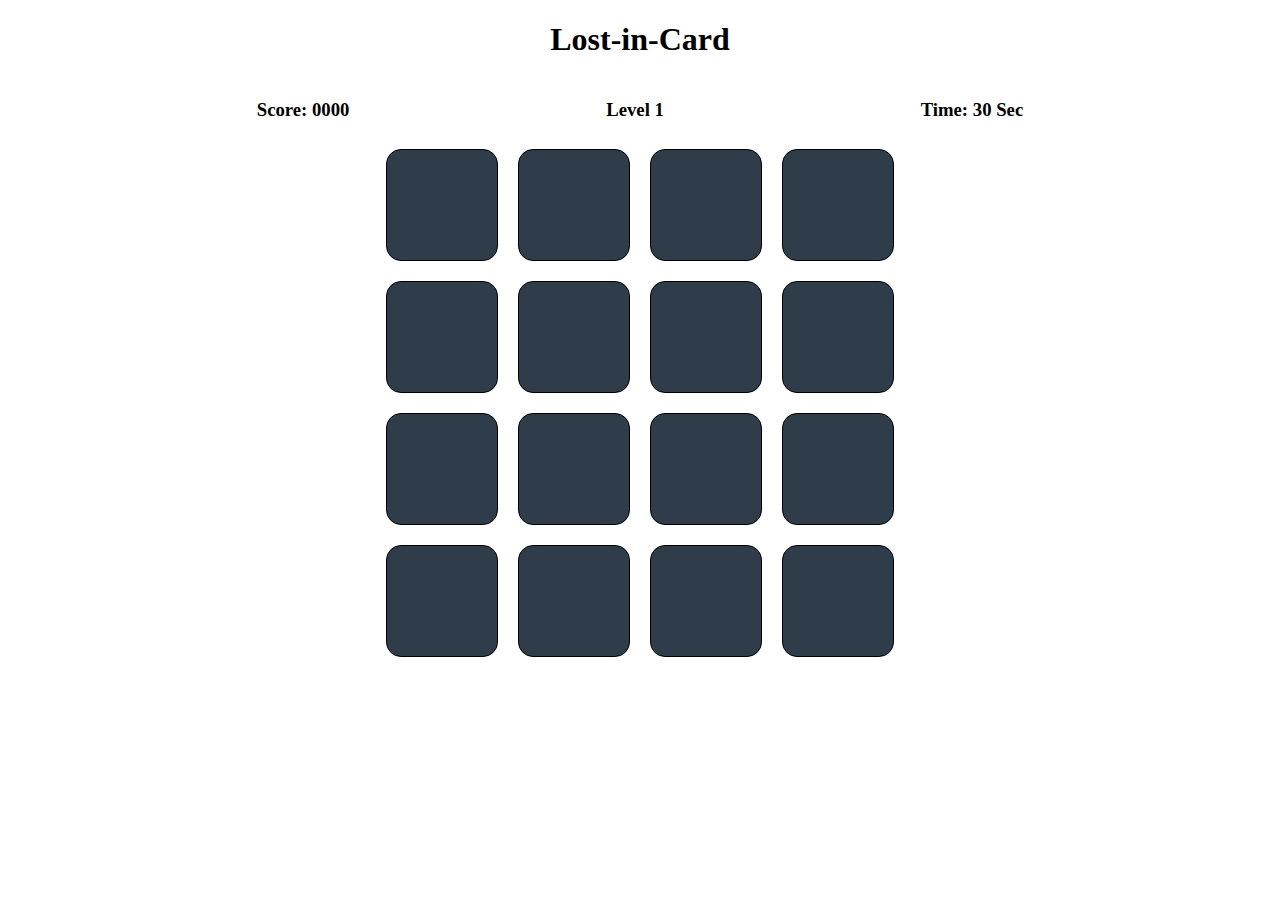
==== index.html @ 6efd9b19 "create structure and simple style for the game" ====
<!DOCTYPE html>
<html lang="en">
<head>
  <meta charset="UTF-8">
  <meta name="viewport" content="width=device-width, initial-scale=1.0">
  <link rel="stylesheet" href="style.css">
  <script defer src="script.js"></script>
  <title>Lost-in-Card</title>
</head>
<body>
  <h1>Lost-in-Card</h1>

  <section>
    <h3>Score: <span id="score">0000</span></h3>
    <h3>Level <span id="level">1</span></h3>
    <h3>Time: <span id="time">30 </span>Sec</h3>
  </section>

  <main>

    <div class="row">

      <!-- <diV class="card">
        <div class="front">
          <h4>front</h4>
        </div>
        <div class="back">
          <h4 id="question">Qhhhhh</h4>
        </div>
      </div> -->
      <div class="card cards">
        <span class="qOne"></span>
        <span class="aOne"></span>
        <span class="ansOne"></span>
      </div>

      <div class="card cards">
        <span class="qOne"></span>
        <span class="aOne"></span>
        <span class="ansOne"></span>
      </div>

      <div class="card cards">
        <span class="qOne"></span>
        <span class="aOne"></span>
        <span class="ansOne"></span>
      </div>

      <div class="card cards">
        <span class="qOne"></span>
        <span class="aOne"></span>
        <span class="ansOne"></span>
      </div>
      
    </div>

    <div class="row">

      <div class="card cards">
        <span class="qOne"></span>
        <span class="aOne"></span>
        <span class="ansOne"></span>
      </div>

      <div class="card cards">
        <span class="qOne"></span>
        <span class="aOne"></span>
        <span class="ansOne"></span>
      </div>

      <div class="card cards">
        <span class="qOne"></span>
        <span class="aOne"></span>
        <span class="ansOne"></span>
      </div>

      <div class="card cards">
        <span class="qOne"></span>
        <span class="aOne"></span>
        <span class="ansOne"></span>
      </div>

    </div>
    <div class="row">

      <div class="card cards">
        <span class="qOne"></span>
        <span class="aOne"></span>
        <span class="ansOne"></span>
      </div>

      <div class="card cards">
        <span class="qOne"></span>
        <span class="aOne"></span>
        <span class="ansOne"></span>
      </div>

      <div class="card cards">
        <span class="qOne"></span>
        <span class="aOne"></span>
        <span class="ansOne"></span>
      </div>

      <div class="card cards">
        <span class="qOne"></span>
        <span class="aOne"></span>
        <span class="ansOne"></span>
      </div>

    </div>
    <div class="row">
      <div class="card cards">
        <span class="qOne"></span>
        <span class="aOne"></span>
        <span class="ansOne"></span>
      </div>

      <div class="card cards">
        <span class="qOne"></span>
        <span class="aOne"></span>
        <span class="ansOne"></span>
      </div>

      <div class="card cards">
        <span class="qOne"></span>
        <span class="aOne"></span>
        <span class="ansOne"></span>
      </div>

      <div class="card cards">
        <span class="qOne"></span>
        <span class="aOne"></span>
        <span class="ansOne"></span>
      </div>

    </div>
  </main>
</body>
</html>
---- style.css ----
body {
  margin: 0;
  padding: 0;
}

section {
  display: flex;
  justify-content: space-evenly;
}

h1 {
  text-align: center;
}

main {
  background-color: red;
  height: 90hv;
  width: 90vh;
  display: inline;
}

.row {
  display: flex;
  justify-content: center;
  text-align: center;
}
.card {
  margin: 10px;
  background-color: #2e3d49;
  font-size: 0;
  width: 110px;
  height: 110px;
  border: 1px solid black;
  border-radius: 15px;
  opacity: 1;
  /*position: relative;
  transition: all 0.8s ease;
  transform-style: preserve-3d;*/
}

.front {
  position: absolute;
  backface-visibility: hidden;
}

.back {
  position: absolute;
  backface-visibility: hidden;
  transform: rotateY(180deg);
}

.flipCard {
  transform: rotateY(180deg);
}

.open {
  transform: rotateY(0);
  background-color: rgb(249, 241, 241);
  font-size: 12px;
}
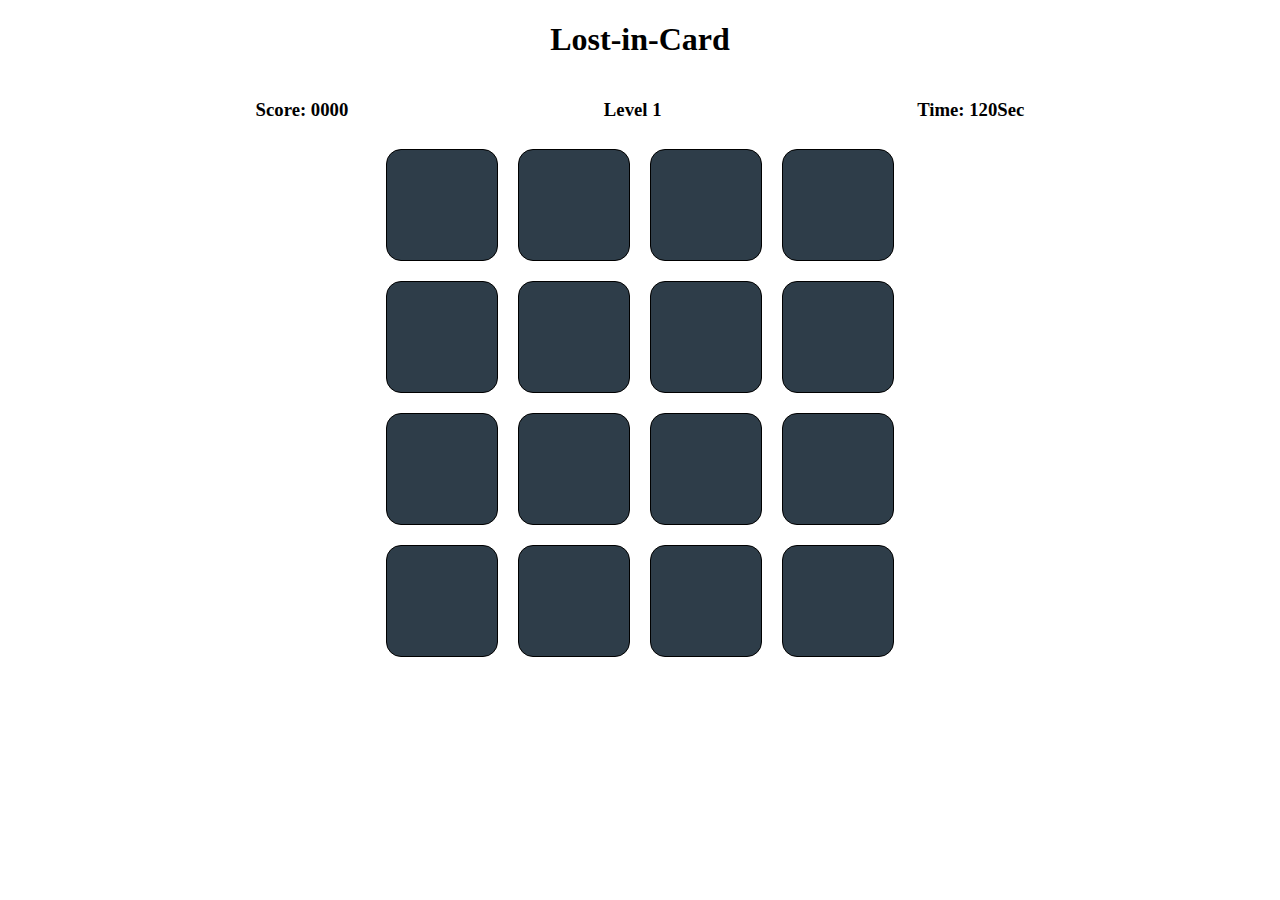
==== commit bd273e14: "create winner display and update randomization cards" ====
--- a/index.html
+++ b/index.html
@@ -13,7 +13,7 @@
   <section>
     <h3>Score: <span id="score">0000</span></h3>
     <h3>Level <span id="level">1</span></h3>
-    <h3>Time: <span id="time">30 </span>Sec</h3>
+    <h3>Time: <span id="time">120</span>Sec</h3>
   </section>
 
   <main>
@@ -28,7 +28,7 @@
           <h4 id="question">Qhhhhh</h4>
         </div>
       </div> -->
-      <div class="card cards">
+      <div class="card cards ">
         <span class="qOne"></span>
         <span class="aOne"></span>
         <span class="ansOne"></span>
@@ -38,18 +38,21 @@
         <span class="qOne"></span>
         <span class="aOne"></span>
         <span class="ansOne"></span>
+
       </div>
 
       <div class="card cards">
         <span class="qOne"></span>
         <span class="aOne"></span>
         <span class="ansOne"></span>
+
       </div>
 
-      <div class="card cards">
+      <div class="card cards ">
         <span class="qOne"></span>
         <span class="aOne"></span>
         <span class="ansOne"></span>
+
       </div>
       
     </div>
@@ -60,24 +63,28 @@
         <span class="qOne"></span>
         <span class="aOne"></span>
         <span class="ansOne"></span>
+
       </div>
 
       <div class="card cards">
         <span class="qOne"></span>
         <span class="aOne"></span>
         <span class="ansOne"></span>
+
       </div>
 
       <div class="card cards">
         <span class="qOne"></span>
         <span class="aOne"></span>
         <span class="ansOne"></span>
+
       </div>
 
       <div class="card cards">
         <span class="qOne"></span>
         <span class="aOne"></span>
         <span class="ansOne"></span>
+
       </div>
 
     </div>
@@ -87,24 +94,28 @@
         <span class="qOne"></span>
         <span class="aOne"></span>
         <span class="ansOne"></span>
+
       </div>
 
       <div class="card cards">
         <span class="qOne"></span>
         <span class="aOne"></span>
         <span class="ansOne"></span>
+
       </div>
 
       <div class="card cards">
         <span class="qOne"></span>
         <span class="aOne"></span>
         <span class="ansOne"></span>
+
       </div>
 
       <div class="card cards">
         <span class="qOne"></span>
         <span class="aOne"></span>
         <span class="ansOne"></span>
+
       </div>
 
     </div>
@@ -113,27 +124,45 @@
         <span class="qOne"></span>
         <span class="aOne"></span>
         <span class="ansOne"></span>
+
       </div>
 
       <div class="card cards">
         <span class="qOne"></span>
         <span class="aOne"></span>
         <span class="ansOne"></span>
+
       </div>
 
       <div class="card cards">
         <span class="qOne"></span>
         <span class="aOne"></span>
         <span class="ansOne"></span>
+
       </div>
 
       <div class="card cards">
         <span class="qOne"></span>
         <span class="aOne"></span>
         <span class="ansOne"></span>
+
       </div>
 
     </div>
+
   </main>
+
+  <div id="gameStatus" style="display: none;">
+    <h1>Lost-in-Card</h1>
+    <h3>You <span class="status">Lost</span></h3>
+    <button><a href="index.html">play again</a></button>
+  </div>
+
+  <div id="gameStatusWin" style="display: none;">
+    <h1>Lost-in-Card</h1>
+    <h3>You Win</h3>
+    <button><a href="index2.html">Next level</a></button>
+  </div>
+
 </body>
 </html>--- a/style.css
+++ b/style.css
@@ -17,6 +17,7 @@
   height: 90hv;
   width: 90vh;
   display: inline;
+  position: relative;
 }
 
 .row {
@@ -58,3 +59,34 @@
   background-color: rgb(249, 241, 241);
   font-size: 12px;
 }
+
+h3 {
+  text-align: center;
+}
+
+#gameStatus {
+  /*display: none;*/
+  width: 40%;
+  height: 25%;
+  background-color: #0057e3bc;
+  text-align: center;
+  /*display: flex;
+  justify-content: center;
+  align-items: center;*/
+  position: fixed;
+  top: 50%;
+  left: 50%;
+  transform: translate(-50%, -50%);
+}
+
+#gameStatusWin {
+  width: 40%;
+  height: 25%;
+  background-color: #0057e3bc;
+  text-align: center;
+
+  position: fixed;
+  top: 50%;
+  left: 50%;
+  transform: translate(-50%, -50%);
+}
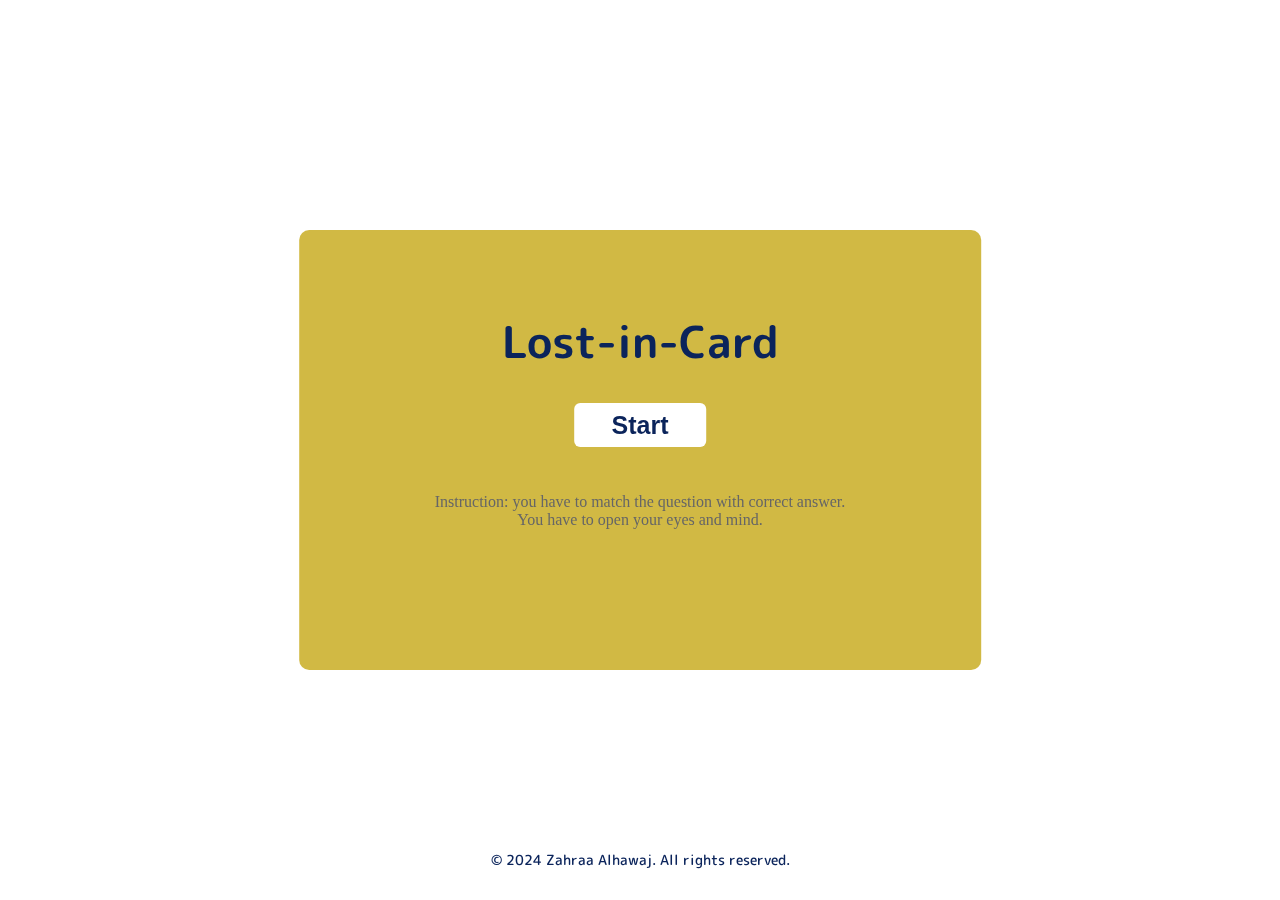
==== commit 5040c930: "update readme" ====
--- a/index.html
+++ b/index.html
@@ -3,166 +3,23 @@
 <head>
   <meta charset="UTF-8">
   <meta name="viewport" content="width=device-width, initial-scale=1.0">
+  <link rel="shourtcut icon" type="icon" href="https://i.ibb.co/CvQNTbF/card.png">
   <link rel="stylesheet" href="style.css">
-  <script defer src="script.js"></script>
   <title>Lost-in-Card</title>
 </head>
 <body>
-  <h1>Lost-in-Card</h1>
 
-  <section>
-    <h3>Score: <span id="score">0000</span></h3>
-    <h3>Level <span id="level">1</span></h3>
-    <h3>Time: <span id="time">120</span>Sec</h3>
-  </section>
-
-  <main>
-
-    <div class="row">
-
-      <!-- <diV class="card">
-        <div class="front">
-          <h4>front</h4>
-        </div>
-        <div class="back">
-          <h4 id="question">Qhhhhh</h4>
-        </div>
-      </div> -->
-      <div class="card cards ">
-        <span class="qOne"></span>
-        <span class="aOne"></span>
-        <span class="ansOne"></span>
-      </div>
-
-      <div class="card cards">
-        <span class="qOne"></span>
-        <span class="aOne"></span>
-        <span class="ansOne"></span>
-
-      </div>
-
-      <div class="card cards">
-        <span class="qOne"></span>
-        <span class="aOne"></span>
-        <span class="ansOne"></span>
-
-      </div>
-
-      <div class="card cards ">
-        <span class="qOne"></span>
-        <span class="aOne"></span>
-        <span class="ansOne"></span>
-
-      </div>
-      
-    </div>
-
-    <div class="row">
-
-      <div class="card cards">
-        <span class="qOne"></span>
-        <span class="aOne"></span>
-        <span class="ansOne"></span>
-
-      </div>
-
-      <div class="card cards">
-        <span class="qOne"></span>
-        <span class="aOne"></span>
-        <span class="ansOne"></span>
-
-      </div>
-
-      <div class="card cards">
-        <span class="qOne"></span>
-        <span class="aOne"></span>
-        <span class="ansOne"></span>
-
-      </div>
-
-      <div class="card cards">
-        <span class="qOne"></span>
-        <span class="aOne"></span>
-        <span class="ansOne"></span>
-
-      </div>
-
-    </div>
-    <div class="row">
-
-      <div class="card cards">
-        <span class="qOne"></span>
-        <span class="aOne"></span>
-        <span class="ansOne"></span>
-
-      </div>
-
-      <div class="card cards">
-        <span class="qOne"></span>
-        <span class="aOne"></span>
-        <span class="ansOne"></span>
-
-      </div>
-
-      <div class="card cards">
-        <span class="qOne"></span>
-        <span class="aOne"></span>
-        <span class="ansOne"></span>
-
-      </div>
-
-      <div class="card cards">
-        <span class="qOne"></span>
-        <span class="aOne"></span>
-        <span class="ansOne"></span>
-
-      </div>
-
-    </div>
-    <div class="row">
-      <div class="card cards">
-        <span class="qOne"></span>
-        <span class="aOne"></span>
-        <span class="ansOne"></span>
-
-      </div>
-
-      <div class="card cards">
-        <span class="qOne"></span>
-        <span class="aOne"></span>
-        <span class="ansOne"></span>
-
-      </div>
-
-      <div class="card cards">
-        <span class="qOne"></span>
-        <span class="aOne"></span>
-        <span class="ansOne"></span>
-
-      </div>
-
-      <div class="card cards">
-        <span class="qOne"></span>
-        <span class="aOne"></span>
-        <span class="ansOne"></span>
-
-      </div>
-
-    </div>
-
-  </main>
-
-  <div id="gameStatus" style="display: none;">
+  <div id="gameStatus" class="startGame">
     <h1>Lost-in-Card</h1>
-    <h3>You <span class="status">Lost</span></h3>
-    <button><a href="index.html">play again</a></button>
+    
+    <button id="start"><a href="game.html">Start</a></button>
+    <p>Instruction: you have to match the question with correct answer. <br> You have to open your eyes and mind.</p>
+    <p></p>
   </div>
 
-  <div id="gameStatusWin" style="display: none;">
-    <h1>Lost-in-Card</h1>
-    <h3>You Win</h3>
-    <button><a href="index2.html">Next level</a></button>
-  </div>
+  <footer>
+    <h3 id="sign">&copy; 2024 Zahraa Alhawaj. All rights reserved.</h3>
+  </footer>
 
 </body>
 </html>--- a/style.css
+++ b/style.css
@@ -1,6 +1,9 @@
+@import url('https://fonts.googleapis.com/css2?family=M+PLUS+Rounded+1c:wght@400;800&display=swap');
+
 body {
   margin: 0;
   padding: 0;
+  background-image: url('https://i.ibb.co/N2sxP6s/BG-Game.png ');
 }
 
 section {
@@ -10,6 +13,10 @@
 
 h1 {
   text-align: center;
+  font-family: 'M PLUS Rounded 1c', sans-serif;
+  font-size: 35px;
+  margin: 16px 0;
+  color: #0b245b;
 }
 
 main {
@@ -27,66 +34,165 @@
 }
 .card {
   margin: 10px;
-  background-color: #2e3d49;
+  background-color: #9a073c;
   font-size: 0;
-  width: 110px;
+  width: 200px;
   height: 110px;
-  border: 1px solid black;
+  padding: 0 5px;
+
   border-radius: 15px;
   opacity: 1;
-  /*position: relative;
-  transition: all 0.8s ease;
-  transform-style: preserve-3d;*/
-}
+  box-shadow: 0 2px 4px rgba(71, 70, 70, 0.2);
 
-.front {
-  position: absolute;
-  backface-visibility: hidden;
-}
-
-.back {
-  position: absolute;
-  backface-visibility: hidden;
-  transform: rotateY(180deg);
-}
-
-.flipCard {
-  transform: rotateY(180deg);
+  font-family: 'M PLUS Rounded 1c', sans-serif;
 }
 
 .open {
   transform: rotateY(0);
-  background-color: rgb(249, 241, 241);
-  font-size: 12px;
+  background-color: #f9ecec;
+  font-size: 15px;
 }
 
 h3 {
   text-align: center;
+  font-family: 'M PLUS Rounded 1c', sans-serif;
+  color: #c2a308;
+  font-weight: bold;
+  margin: 0;
+  height: 40px;
 }
-
 #gameStatus {
-  /*display: none;*/
-  width: 40%;
-  height: 25%;
-  background-color: #0057e3bc;
+  width: 47%;
+  height: 40%;
+  background-color: #c2a308c1;
   text-align: center;
-  /*display: flex;
+  display: flex;
   justify-content: center;
-  align-items: center;*/
-  position: fixed;
-  top: 50%;
-  left: 50%;
-  transform: translate(-50%, -50%);
-}
-
-#gameStatusWin {
-  width: 40%;
-  height: 25%;
-  background-color: #0057e3bc;
-  text-align: center;
+  align-items: center;
+  flex-direction: column;
+  border-radius: 10px;
 
   position: fixed;
   top: 50%;
   left: 50%;
   transform: translate(-50%, -50%);
+
+  font-size: 20px;
+  padding: 40px;
 }
+
+a {
+  text-decoration: none;
+  color: #0b245b;
+}
+
+#gameStatus > h1 {
+  font-size: 44px;
+  color: #0b245b;
+  margin-bottom: 10px;
+}
+
+#gameStatus > button {
+  color: #fff;
+  padding: 12px 20px;
+  border: none;
+  border-radius: 6px;
+  font-size: 18px;
+  cursor: pointer;
+  margin-top: 19px;
+  font-size: 25px;
+
+  display: flex;
+  justify-content: center;
+  align-items: center;
+}
+
+p {
+  font-size: 16px;
+  color: #666;
+  margin-top: 46px;
+}
+
+#gameStatusWin {
+  width: 47%;
+  height: 40%;
+  background-color: #c2a308e8;
+  text-align: center;
+
+  display: flex;
+  justify-content: center;
+  align-items: center;
+  flex-direction: column;
+  border-radius: 10px;
+
+  position: fixed;
+  top: 50%;
+  left: 50%;
+  transform: translate(-50%, -50%);
+
+  font-size: 50px;
+  box-shadow: 0 2px 4px rgba(71, 70, 70, 0.2);
+}
+
+#gameStatusLost {
+  width: 47%;
+  height: 40%;
+  background-color: #c2a308e8;
+  text-align: center;
+
+  display: flex;
+  justify-content: center;
+  align-items: center;
+  flex-direction: column;
+  border-radius: 10px;
+
+  position: fixed;
+  top: 50%;
+  left: 50%;
+  transform: translate(-50%, -50%);
+
+  font-size: 50px;
+}
+
+#start {
+  background-color: white;
+}
+
+.qTwo {
+  display: inline-block;
+}
+
+footer {
+  height: 50px;
+  text-align: center;
+  position: fixed;
+  bottom: 0;
+  left: 0;
+  width: 100%;
+}
+
+#sign {
+  font-size: 14px;
+  color: #0b245b;
+  font-weight: 500;
+}
+
+.aOne,
+.aTwo,
+.ansOne {
+  font-weight: bold;
+}
+
+button {
+  margin-top: 12%;
+  height: 12%;
+  width: 22%;
+  border-radius: 20px;
+  background-color: white;
+  border: 0;
+  font-weight: bold;
+}
+
+#winBtn {
+  width: 36%;
+}
